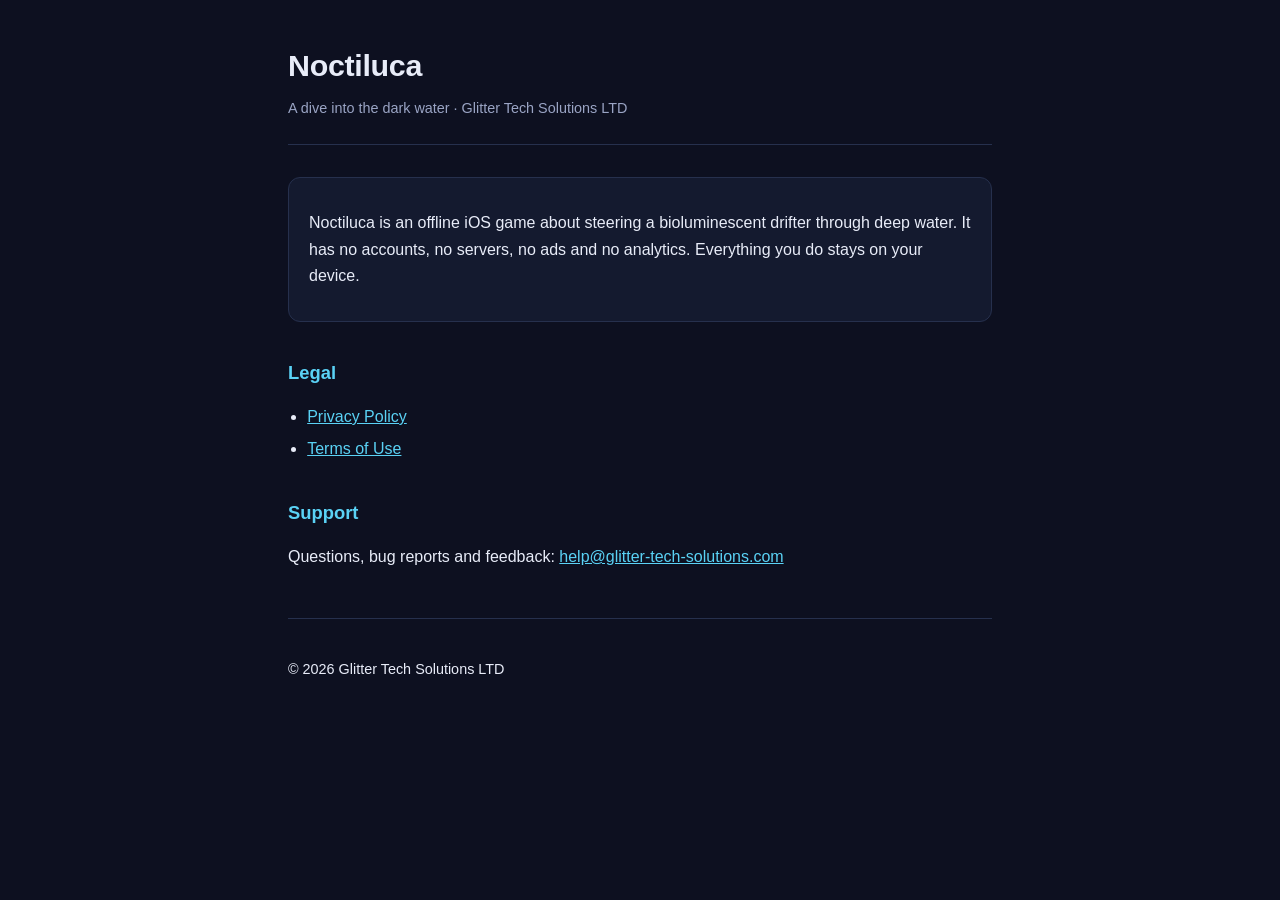
==== index.html @ 79c31b47 "Noctiluca — privacy policy and terms Co-Authored-By: Claude Opus 5 (1M context) <noreply@anthropic.c" ====
<!doctype html>
<html lang="en">
<head>
<meta charset="utf-8">
<meta name="viewport" content="width=device-width, initial-scale=1">
<title>Noctiluca</title>
<link rel="stylesheet" href="style.css">
</head>
<body>
<main>
<header>
  <h1>Noctiluca</h1>
  <p class="meta">A dive into the dark water · Glitter Tech Solutions LTD</p>
</header>

<div class="card">
  <p>Noctiluca is an offline iOS game about steering a bioluminescent drifter through
  deep water. It has no accounts, no servers, no ads and no analytics. Everything you
  do stays on your device.</p>
</div>

<h2>Legal</h2>
<ul>
  <li><a href="privacy.html">Privacy Policy</a></li>
  <li><a href="terms.html">Terms of Use</a></li>
</ul>

<h2>Support</h2>
<p>Questions, bug reports and feedback:
<a href="mailto:help@glitter-tech-solutions.com">help@glitter-tech-solutions.com</a></p>

<footer>
  <p>© 2026 Glitter Tech Solutions LTD</p>
</footer>
</main>
</body>
</html>
---- style.css ----
:root {
  --bg: #0d1020;
  --panel: #141a2f;
  --ink: #e8ecf8;
  --muted: #9aa4c4;
  --accent: #5ad2f5;
  --line: #26304d;
}
* { box-sizing: border-box; }
body {
  margin: 0;
  padding: 2.5rem 1.25rem 4rem;
  background: var(--bg);
  color: var(--ink);
  font: 16px/1.65 -apple-system, BlinkMacSystemFont, "Segoe UI", Roboto, sans-serif;
}
main { max-width: 44rem; margin: 0 auto; }
header { border-bottom: 1px solid var(--line); padding-bottom: 1.5rem; margin-bottom: 2rem; }
h1 { font-size: 1.9rem; margin: 0 0 .4rem; letter-spacing: -.01em; }
h2 { font-size: 1.15rem; margin: 2.2rem 0 .6rem; color: var(--accent); }
p, li { color: var(--ink); }
.meta { color: var(--muted); font-size: .9rem; margin: 0; }
ul { padding-left: 1.2rem; }
li { margin: .35rem 0; }
a { color: var(--accent); }
.card { background: var(--panel); border: 1px solid var(--line); border-radius: 12px; padding: 1rem 1.25rem; margin: 1.5rem 0; }
footer { margin-top: 3rem; padding-top: 1.5rem; border-top: 1px solid var(--line); color: var(--muted); font-size: .9rem; }
nav a { margin-right: 1.25rem; }
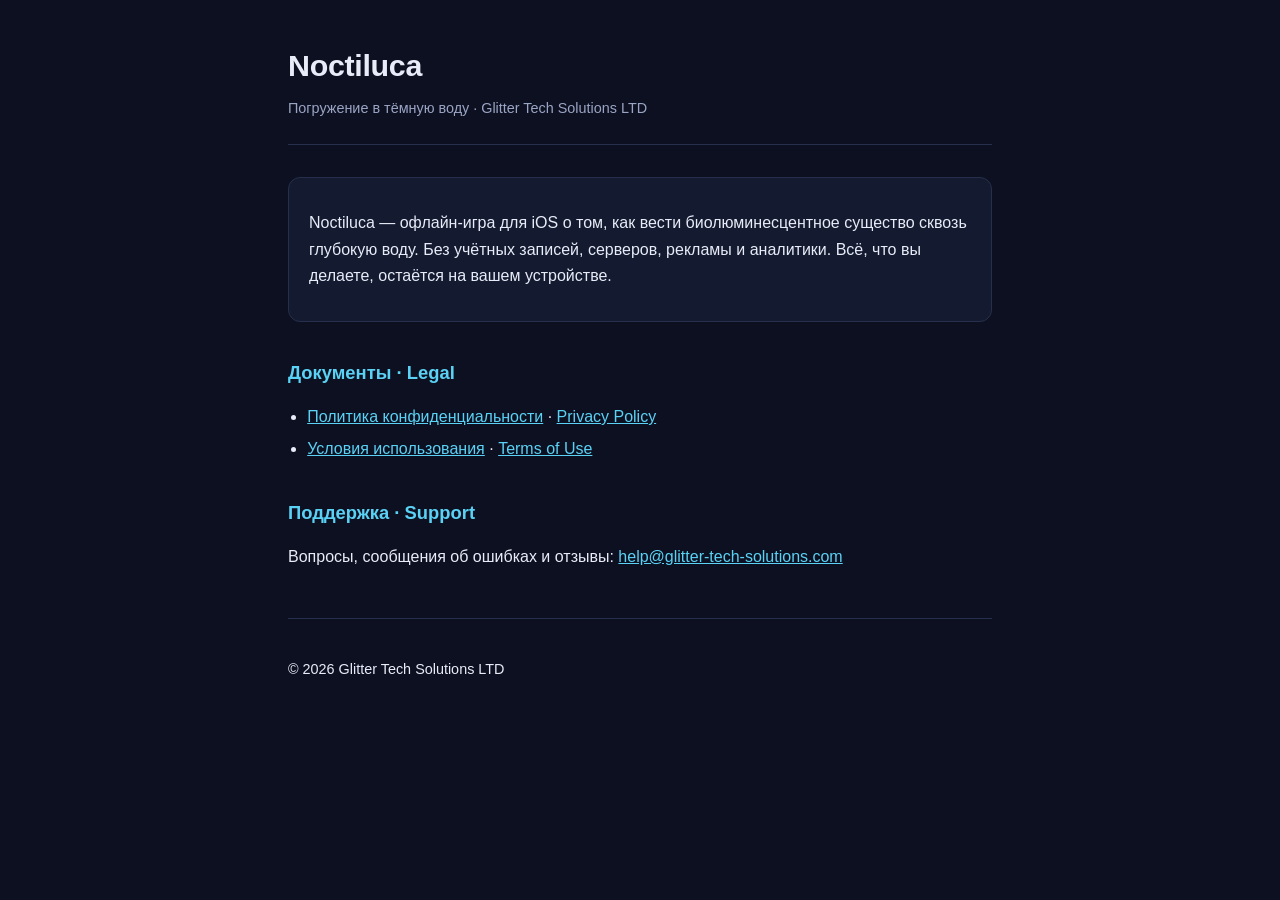
==== commit c428c5de: "Add Russian policy and terms, keep English alongside Russian is the primary App Store listing langua" ====
--- a/index.html
+++ b/index.html
@@ -1,5 +1,5 @@
 <!doctype html>
-<html lang="en">
+<html lang="ru">
 <head>
 <meta charset="utf-8">
 <meta name="viewport" content="width=device-width, initial-scale=1">
@@ -10,23 +10,23 @@
 <main>
 <header>
   <h1>Noctiluca</h1>
-  <p class="meta">A dive into the dark water · Glitter Tech Solutions LTD</p>
+  <p class="meta">Погружение в тёмную воду · Glitter Tech Solutions LTD</p>
 </header>
 
 <div class="card">
-  <p>Noctiluca is an offline iOS game about steering a bioluminescent drifter through
-  deep water. It has no accounts, no servers, no ads and no analytics. Everything you
-  do stays on your device.</p>
+  <p>Noctiluca — офлайн-игра для iOS о том, как вести биолюминесцентное существо
+  сквозь глубокую воду. Без учётных записей, серверов, рекламы и аналитики.
+  Всё, что вы делаете, остаётся на вашем устройстве.</p>
 </div>
 
-<h2>Legal</h2>
+<h2>Документы · Legal</h2>
 <ul>
-  <li><a href="privacy.html">Privacy Policy</a></li>
-  <li><a href="terms.html">Terms of Use</a></li>
+  <li><a href="privacy.html">Политика конфиденциальности</a> · <a href="privacy-en.html">Privacy Policy</a></li>
+  <li><a href="terms.html">Условия использования</a> · <a href="terms-en.html">Terms of Use</a></li>
 </ul>
 
-<h2>Support</h2>
-<p>Questions, bug reports and feedback:
+<h2>Поддержка · Support</h2>
+<p>Вопросы, сообщения об ошибках и отзывы:
 <a href="mailto:help@glitter-tech-solutions.com">help@glitter-tech-solutions.com</a></p>
 
 <footer>
--- a/style.css
+++ b/style.css
@@ -26,3 +26,6 @@
 .card { background: var(--panel); border: 1px solid var(--line); border-radius: 12px; padding: 1rem 1.25rem; margin: 1.5rem 0; }
 footer { margin-top: 3rem; padding-top: 1.5rem; border-top: 1px solid var(--line); color: var(--muted); font-size: .9rem; }
 nav a { margin-right: 1.25rem; }
+.langnav { margin: 0 0 1.5rem; font-size: .9rem; }
+.langnav a { margin-right: 1rem; }
+.langnav .current { color: var(--muted); margin-right: 1rem; }
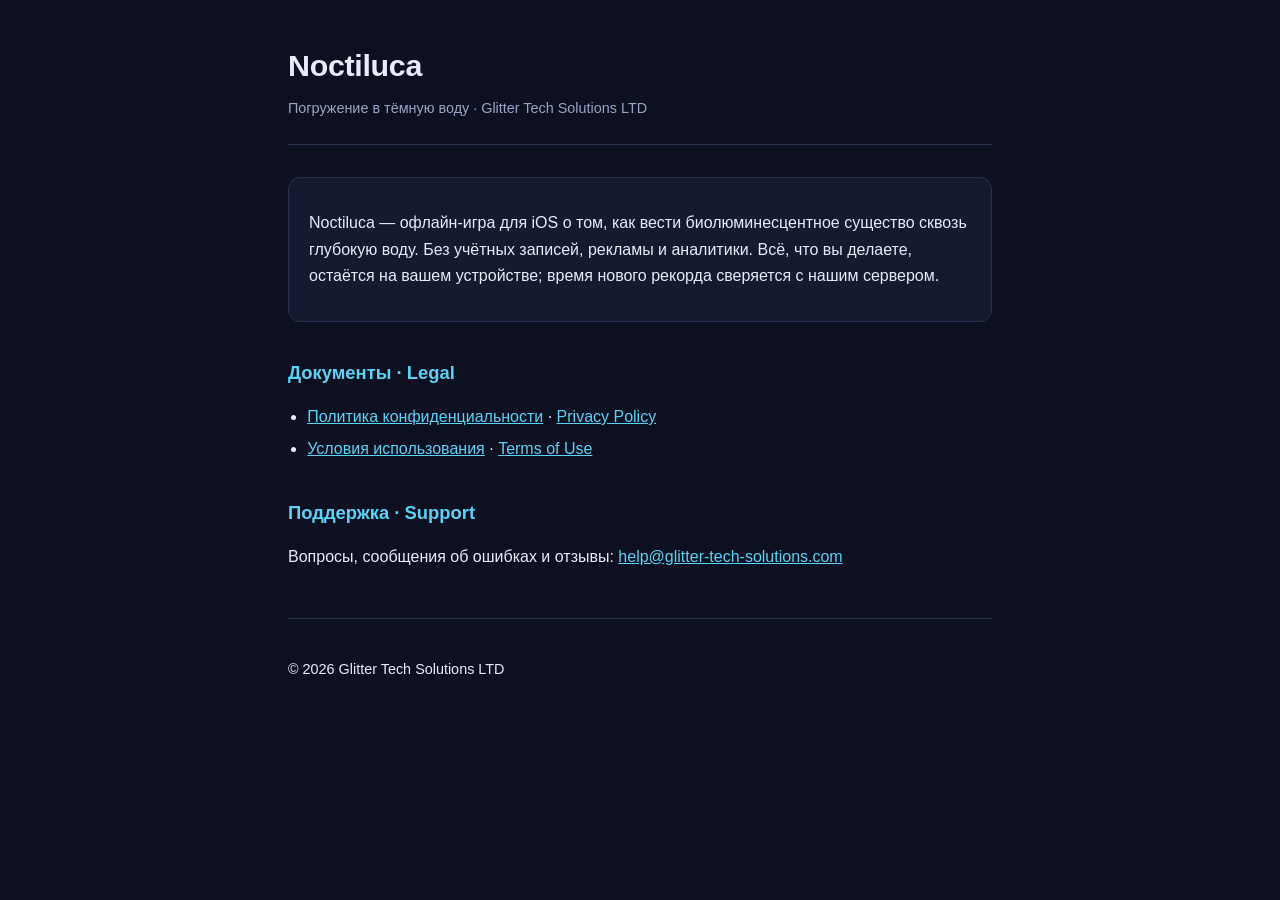
==== commit 3882f8ff: "Политика: сверка времени с api.platform-core.com и ATT Co-Authored-By: Claude Opus 5.5 <noreply@anth" ====
--- a/index.html
+++ b/index.html
@@ -15,8 +15,8 @@
 
 <div class="card">
   <p>Noctiluca — офлайн-игра для iOS о том, как вести биолюминесцентное существо
-  сквозь глубокую воду. Без учётных записей, серверов, рекламы и аналитики.
-  Всё, что вы делаете, остаётся на вашем устройстве.</p>
+  сквозь глубокую воду. Без учётных записей, рекламы и аналитики. Всё, что вы
+  делаете, остаётся на вашем устройстве; время нового рекорда сверяется с нашим сервером.</p>
 </div>
 
 <h2>Документы · Legal</h2>
